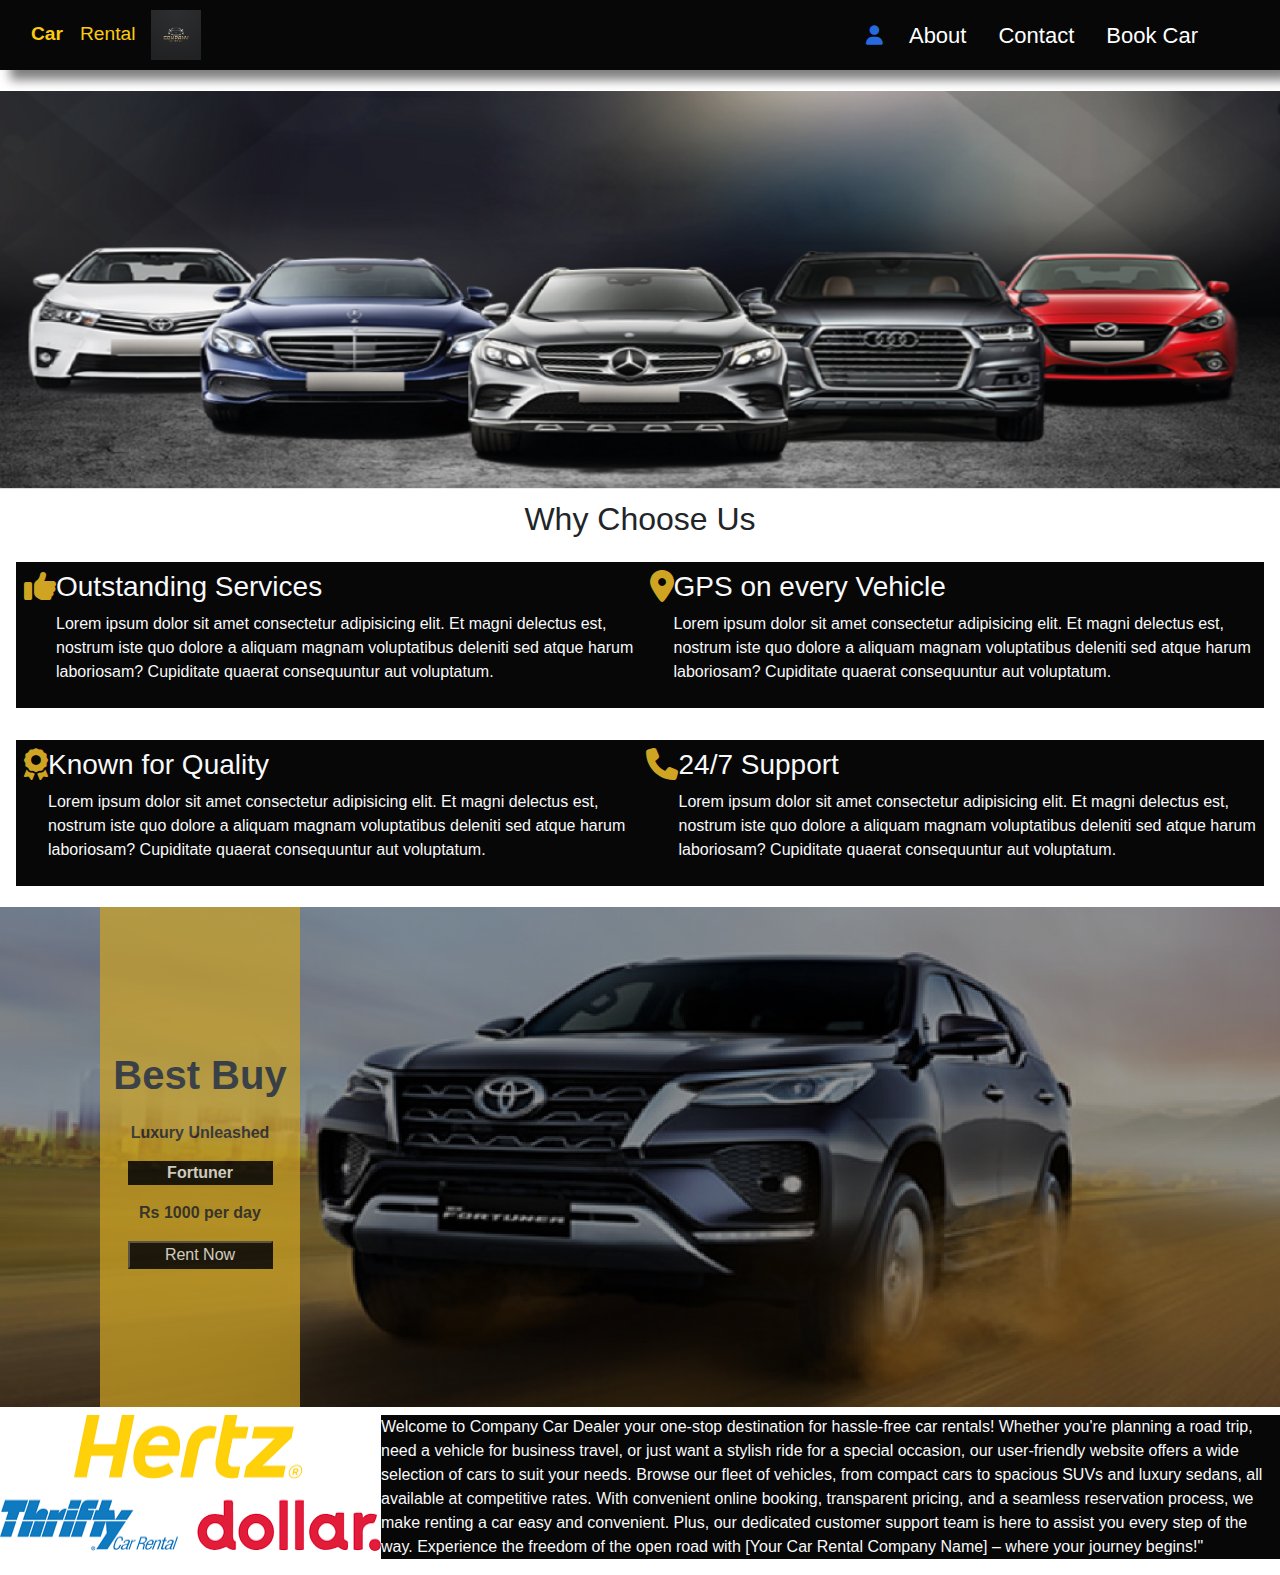
==== Ass_1/index.html @ 010e2c6e "FIlename to index.html" ====
<!DOCTYPE html>
<html lang="en">
<head>
    <meta charset="UTF-8">
    <meta http-equiv="X-UA-Compatible" content="IE=edge">
    <meta name="viewport" content="width=device-width, initial-scale=1.0">
    <link rel="stylesheet" href="https://cdnjs.cloudflare.com/ajax/libs/font-awesome/6.4.0/css/all.min.css">
    <link  rel="stylesheet "href="styles1.css">
    <link rel="stylesheet" href="https://cdn.jsdelivr.net/npm/bootstrap@4.0.0/dist/css/bootstrap.min.css" integrity="sha384-Gn5384xqQ1aoWXA+058RXPxPg6fy4IWvTNh0E263XmFcJlSAwiGgFAW/dAiS6JXm" crossorigin="anonymous">
    <title>Document</title>
</head>
<body>

  <nav class="nav">
    <div class="br">
        <p id="p1">Car</p>
        <p>Rental </p>
        <img src="images/24489870_6937154.jpg" alt="">
    </div>
    <div class="navbar">
        <div class="user">
        <i class="fa-solid fa-user" style="color: #276add;"></i>
        <p class="user"><?php echo $_SESSION['user']?></p>
        </div>

        <a href="#fig">About</a>
        <a href="contact.html">Contact</a>
        <a href="book.html">Book Car</a>
    </div>
</nav>


 

  <div id="carouselExampleSlidesOnly" class="carousel slide row1" data-ride="carousel" data-interval="2000">
    <div class="carousel-inner">
      <div class="carousel-item active">
        <img class="image" src="./images/image99.png" alt="First slide">
      </div>
      <div class="carousel-item">
        <img class="image" src="./images/Car.webp" alt="Second slide">
      </div>
      <div class="carousel-item">
        <img class="image" src="./images/Hertz-Uber-Partnership-Logo.svg" alt="Third slide">
      </div>
    </div>
  </div>

  <h2 style="text-align: center;margin-top: 10px;">Why Choose Us</h2>

  <div class="d-flex flex-row p-3">
    <div class ="p-2 d-flex flex-row text-light" style="background-color: #070707;">
      <div><i class="fa-solid fa-thumbs-up fa-2x" style="color: #cfa423;"></i></div>
      <div class="content">
       <h3>Outstanding Services</h3>
       <p>Lorem ipsum dolor sit amet consectetur adipisicing elit. Et magni delectus est, nostrum iste quo dolore a aliquam magnam voluptatibus deleniti sed atque harum laboriosam? Cupiditate quaerat consequuntur aut voluptatum.</p>
      </div>
    </div>
  
      <div class ="p-2 d-flex flex-row text-light" style="background-color: #070707;">
        <div><i class="fa-solid fa-location-dot fa-2x" style="color: #cfa423;"></i></div>
        <div class="content">
         <h3>GPS on every Vehicle</h3>
         <p>Lorem ipsum dolor sit amet consectetur adipisicing elit. Et magni delectus est, nostrum iste quo dolore a aliquam magnam voluptatibus deleniti sed atque harum laboriosam? Cupiditate quaerat consequuntur aut voluptatum.</p>
        </div>
      </div>
    
  </div>
  
  <div class="d-flex flex-row p-3" >
    <div class ="p-2 d-flex flex-row text-light" style="background-color: #070707;">
      <div><i class="fa-solid fa-award fa-2x" style="color: #cfa423;"></i></div>
      <div class="content">
       <h3>Known for Quality</h3>
       <p>Lorem ipsum dolor sit amet consectetur adipisicing elit. Et magni delectus est, nostrum iste quo dolore a aliquam magnam voluptatibus deleniti sed atque harum laboriosam? Cupiditate quaerat consequuntur aut voluptatum.</p>
      </div>
    </div>
      <div class ="p-2 d-flex flex-row text-light" style="background-color: #070707;">
        <div><i class="fa-solid fa-phone fa-2x" style="color: #cfa423;"></i></div>
        <div class="content">
         <h3>24/7 Support</h3>
         <p>Lorem ipsum dolor sit amet consectetur adipisicing elit. Et magni delectus est, nostrum iste quo dolore a aliquam magnam voluptatibus deleniti sed atque harum laboriosam? Cupiditate quaerat consequuntur aut voluptatum.</p>
        </div>
      </div>
   
  </div>




  <div class="div1">
   <div class="info1">
     <p style="font-size: 40px;">Best Buy</p>
     <p>Luxury Unleashed</p>
     <div class="fort">
       <p style="background-color: black;color: white;">Fortuner</p>
       <p>Rs 1000 per day</p>
       <button><a href="book.html" style="text-decoration: none;color:white">Rent Now</a></button>
     </div>
   </div>
  </div>



  <figure class="figure d-flex justify-content-center mt-2" id="fig">
    <img src="./images/image88.png" class="figure-img img-fluid rounded" alt="A generic square placeholder image with rounded corners in a figure.">
    <figcaption class="figure-caption text-light fig" style="background-color: #070707;font-size: 16px;">Welcome to Company Car Dealer your one-stop destination for hassle-free car rentals! Whether you're planning a road trip, need a vehicle for business travel, or just want a stylish ride for a special occasion, our user-friendly website offers a wide selection of cars to suit your needs. Browse our fleet of vehicles, from compact cars to spacious SUVs and luxury sedans, all available at competitive rates.
       With convenient online booking, transparent pricing, and a seamless reservation process, we make renting a car easy and convenient. Plus, our dedicated customer support team is here to assist you every step of the way. Experience the freedom of the open road with [Your Car Rental Company Name] – where your journey begins!"</figcaption>
  </figure>

<script src="https://code.jquery.com/jquery-3.2.1.slim.min.js" integrity="sha384-KJ3o2DKtIkvYIK3UENzmM7KCkRr/rE9/Qpg6aAZGJwFDMVNA/GpGFF93hXpG5KkN" crossorigin="anonymous"></script>
<script src="https://cdn.jsdelivr.net/npm/popper.js@1.12.9/dist/umd/popper.min.js" integrity="sha384-ApNbgh9B+Y1QKtv3Rn7W3mgPxhU9K/ScQsAP7hUibX39j7fakFPskvXusvfa0b4Q" crossorigin="anonymous"></script>
<script src="https://cdn.jsdelivr.net/npm/bootstrap@4.0.0/dist/js/bootstrap.min.js" integrity="sha384-JZR6Spejh4U02d8jOt6vLEHfe/JQGiRRSQQxSfFWpi1MquVdAyjUar5+76PVCmYl" crossorigin="anonymous"></script>

</body>
---- Ass_1/styles1.css ----
*{
    margin:0px;
    padding:0px;
 }
 
 .nav{
     font-family: Verdana, sans-serif;
     margin:0px;
     padding:0px;
     display:flex;
     align-items: center;
     justify-content: space-between;
     background-color: #070707;
     position:sticky;
     height:70px;
     box-shadow: 10px 10px 10px gray;
     margin-bottom: 14px;
 }

 .navbar{
     display:flex;
     justify-content:center;
     align-items: center;
     position: relative;
     right: 50px;
     bottom: 7px;
 }
 
 .br{
     display: flex;
     justify-content:center;
     align-items: center;
     position:relative;
     font-size: 1.2rem;
 }
 .br img{
    height:50px;
    position: relative;
    bottom: 7px;
 }
 .br p{
  padding: 20px 16px;
  color: #fccb0f;
 }
 #p1{
     margin-left:15px;
     font-weight: bold;
     padding-right: 1px;
 }
 .icon{
    position: relative;
    bottom: 7px;
 }
 .navbar a{
     padding:8px 16px;
     font-size: 22px;
     text-decoration: none;
     color:white;
 }
 .user{
    display: flex;
    justify-content: center;
    align-items: center;
    margin-left: 10px;
    font-size: larger;
    color: white;
 }

.image{
    width: 100%;
    height: 400px;
}
.div1{
  height:500px;
  margin-top:5px;
  background-image: linear-gradient(
    rgba(0,0,0,0.4),
    rgba(0,0,0,0.4)),
    url(./images/fortuner-1665472907-prod-var.jpg)
  ;
  background-size:100% 100%;
  background-repeat: no-repeat;

}



.info1{
    background-color:rgb(207, 164, 35);
    opacity: 0.7;
    width:200px;
    height: 100%;
    position:relative;
    left:100px;
    display: flex;
    flex-direction: column;
    justify-content: center;
    align-items: center;
    font-weight: bolder;
}

.fort p{
    text-align: center;
}

.fort button{
    color:white;
    background-color: black;
    width:145px;
}

#fleet{
    text-align: center;
    font-size: 30px;
    position: relative;
    color: white;
    bottom: 343px;
}

.about{
    margin-left: 30px;
    padding: 30px 0px;
}


.para{
    
    margin: 0px 30px;
    font-weight: bolder;
    font-size: 20px;
}

.types{
    text-align: center;
    margin-top: 25px;
    font-size: 45px;
}

.contacts{
    display: flex;
    justify-content: center;
    align-items: center;
    margin: 40px 15px;
}
.contact{
    margin-left: 15px;
    max-width: 25%;
    flex:25%;
    background-color: black;
    color: white;
    border:2px solid black;
}

form {
    color:white;
}

.contact img{
    position: relative;
    width:100%;
    filter: saturate(0.4);
}

.contact form{
    display: flex;
    flex-direction: column;
}


.contact h3{
    font-size: 24px;
    margin: 10px 0px;
}

.des{
    font-size: 20px;
    padding: 10px 0px;
}

.info{
    font-size: 20px;
    padding: 10px 0px;
}


.contact button{
    margin-top: 20px;
    border: 2px solid black;
    width:100%;
    height:40px;
}

.contact button:hover{
    cursor: pointer;
    background-color: rgba(235, 231, 222, 0.903);
}

.row1{
    margin-top: 20px;
}

.fig{
    font-size: 16px;
}

@media only screen and (max-width:768px) {
    .contacts{
        max-width: 100%;
        flex:25%;
    }
    .navbar{
        display: flex;
        justify-content: space-between;
        right: 0px;
    }
    .contact{
        margin-left: 5px;
    }
    .p1{
        font-size: 15px;
    }
    .br p{
        font-size: 15px;
    }
    .navbar a{
        font-size: 15px;
    }
}

@media only screen and (max-width:618px) {
    .contacts{
        max-width: 100%;
        flex:25%;
    }
    .contact{
        margin-left: 5px;
    }
    .navbar{
        display: flex;
        justify-content: space-between;
        max-width: 100%;
        right:0px;
    }
    .p1{
        font-size: 11px;
    }
    .br p{
        font-size: 11px;
    }
    .navbar a{
        font-size: 11px;
    }
}
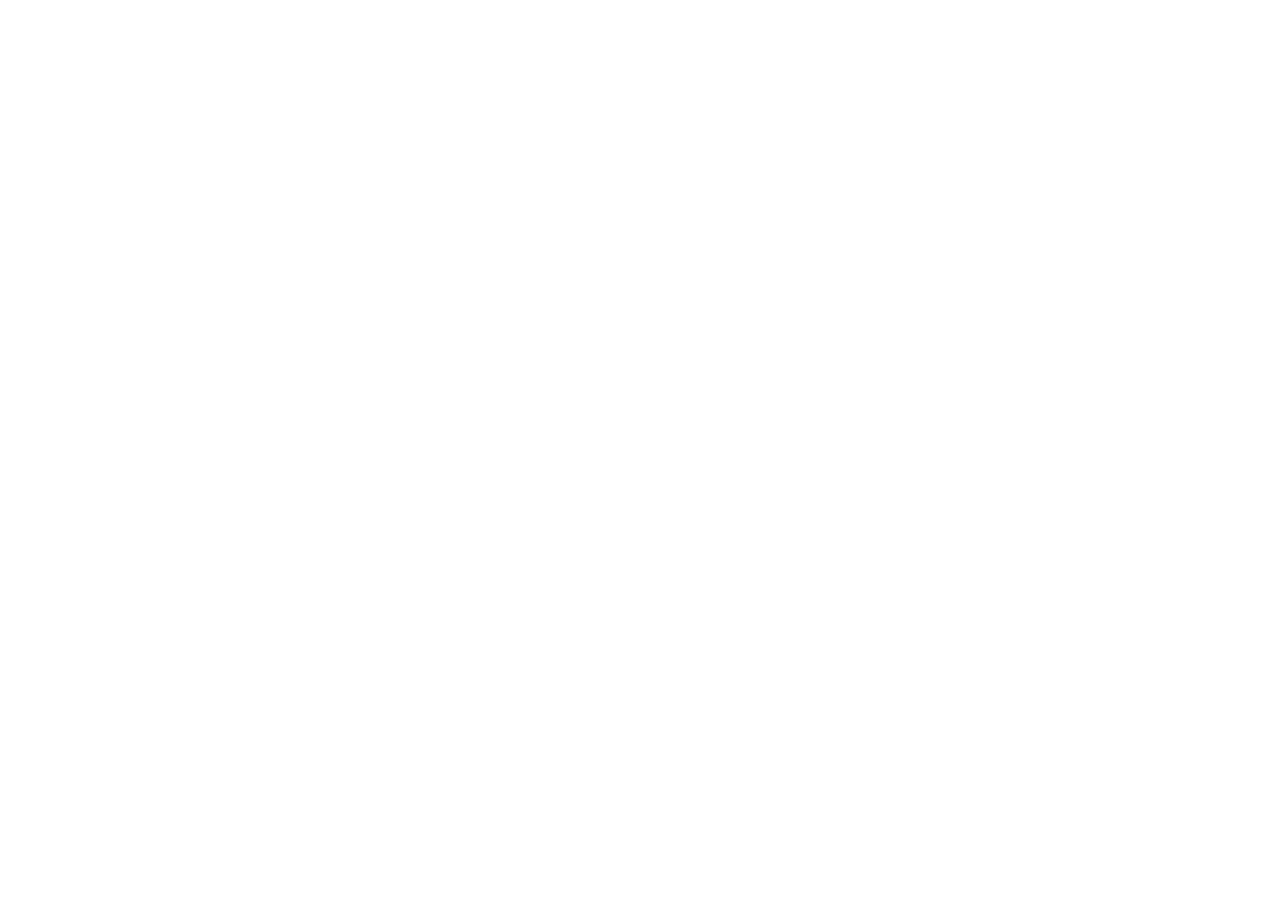
==== commit 1e9fbdb9: "Update index.html" ====
--- a/Ass_1/index.html
+++ b/Ass_1/index.html
@@ -2,6 +2,7 @@
 <html lang="en">
 <head>
     <meta charset="UTF-8">
+    <meta http-equiv="refresh" content="0; url=https://fsd2.github.io/Ass_1/index.html">
     <meta http-equiv="X-UA-Compatible" content="IE=edge">
     <meta name="viewport" content="width=device-width, initial-scale=1.0">
     <link rel="stylesheet" href="https://cdnjs.cloudflare.com/ajax/libs/font-awesome/6.4.0/css/all.min.css">
@@ -112,4 +113,4 @@
 <script src="https://cdn.jsdelivr.net/npm/popper.js@1.12.9/dist/umd/popper.min.js" integrity="sha384-ApNbgh9B+Y1QKtv3Rn7W3mgPxhU9K/ScQsAP7hUibX39j7fakFPskvXusvfa0b4Q" crossorigin="anonymous"></script>
 <script src="https://cdn.jsdelivr.net/npm/bootstrap@4.0.0/dist/js/bootstrap.min.js" integrity="sha384-JZR6Spejh4U02d8jOt6vLEHfe/JQGiRRSQQxSfFWpi1MquVdAyjUar5+76PVCmYl" crossorigin="anonymous"></script>
 
-</body>+</body>
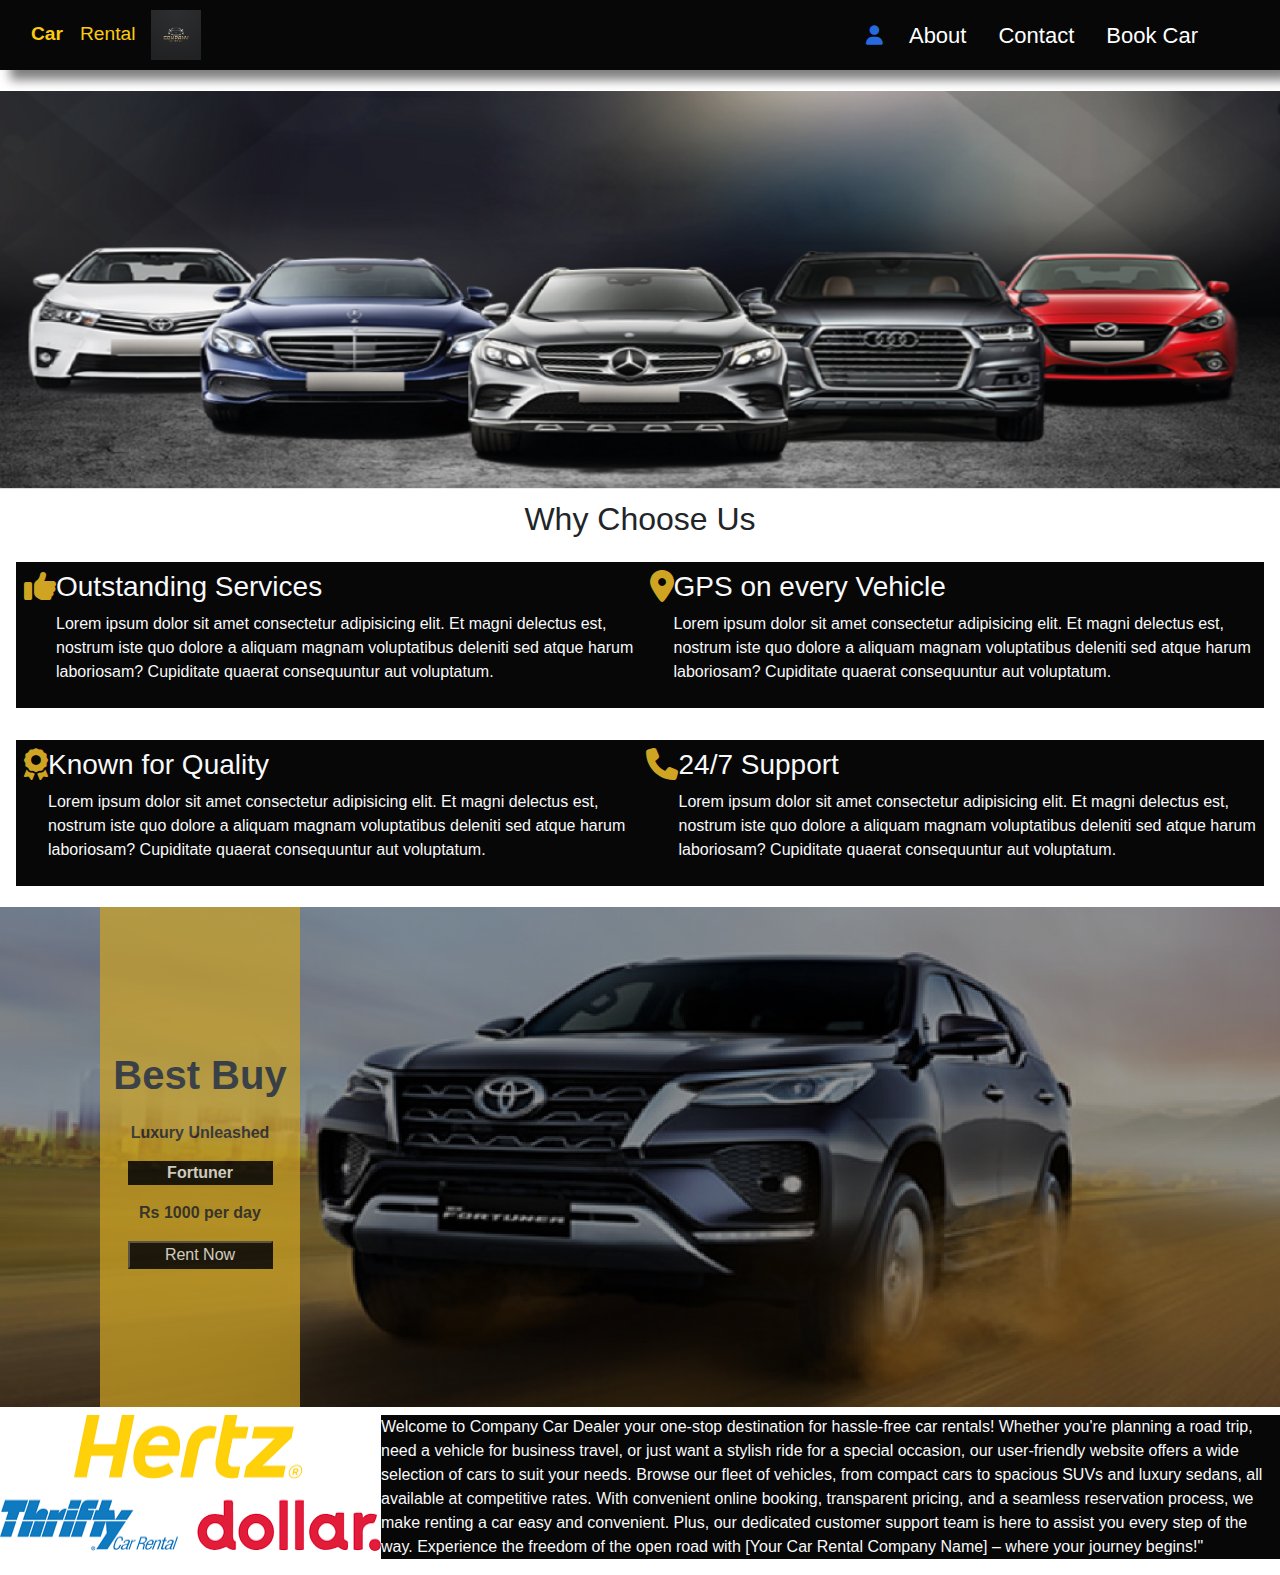
==== commit 264c2325: "Update index.html" ====
--- a/Ass_1/index.html
+++ b/Ass_1/index.html
@@ -2,7 +2,6 @@
 <html lang="en">
 <head>
     <meta charset="UTF-8">
-    <meta http-equiv="refresh" content="0; url=https://fsd2.github.io/Ass_1/index.html">
     <meta http-equiv="X-UA-Compatible" content="IE=edge">
     <meta name="viewport" content="width=device-width, initial-scale=1.0">
     <link rel="stylesheet" href="https://cdnjs.cloudflare.com/ajax/libs/font-awesome/6.4.0/css/all.min.css">
